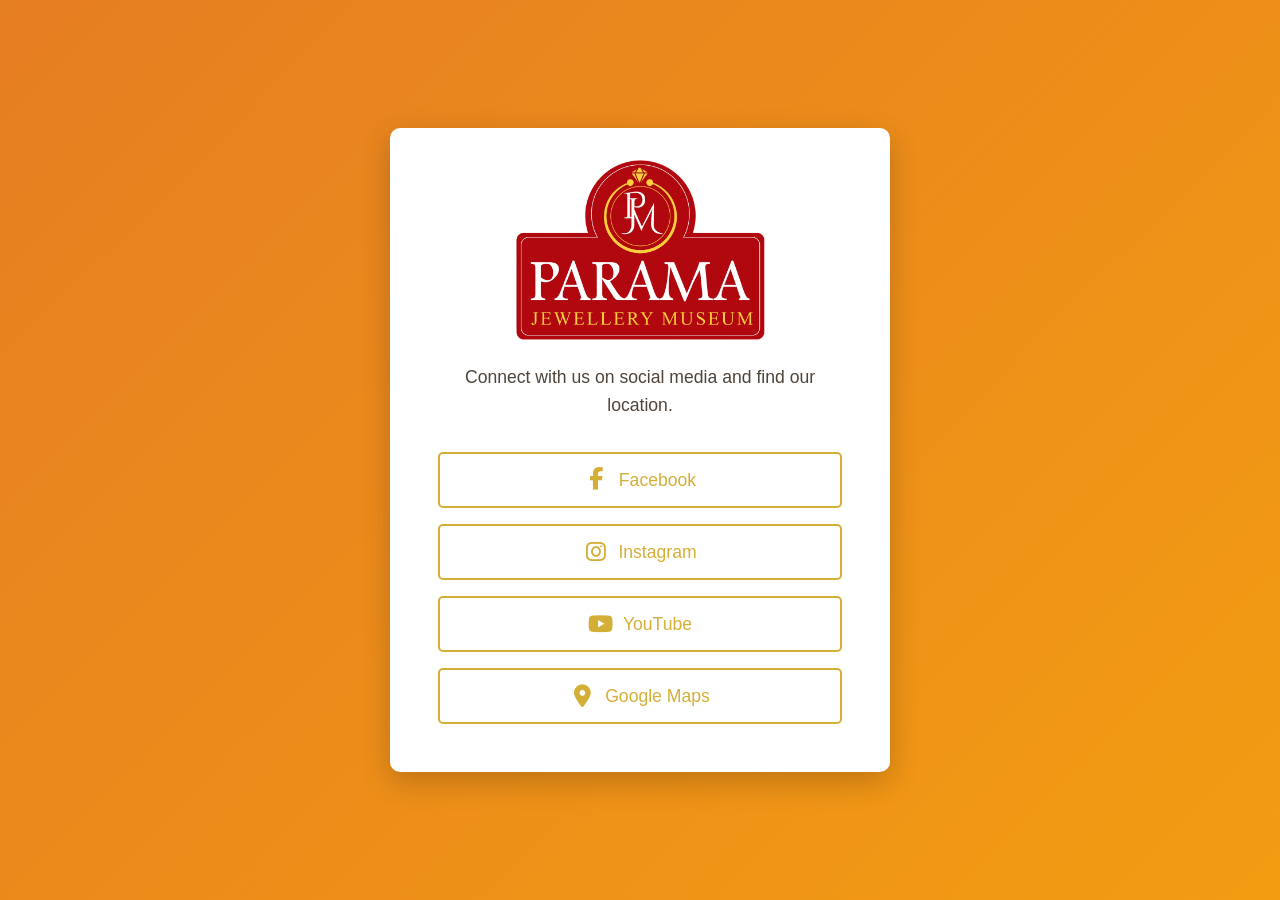
==== index.html @ f4e9ed60 "Add files via upload" ====
<!DOCTYPE html>
<html lang="en">
<head>
    <meta charset="UTF-8">
    <meta name="viewport" content="width=device-width, initial-scale=1.0">
    <title>Parama Jewellery Museum</title>
    <link rel="stylesheet" href="style.css">
    <!-- Font Awesome for icons -->
    <link rel="stylesheet" href="https://cdnjs.cloudflare.com/ajax/libs/font-awesome/6.5.1/css/all.min.css">
</head>
<body>
    <div class="container">
        <header>
            <img src="logo.png" alt="Parama Jewellery Museum Logo" class="logo">
            <p>Connect with us on social media and find our location.</p>
        </header>
        <main>
            <ul class="social-links">
                <li>
                    <a href="https://www.facebook.com/hallmarked.jewellery" target="_blank" rel="noopener noreferrer">
                        <i class="fab fa-facebook-f"></i> Facebook
                    </a>
                </li>
                <li>
                    <a href="https://www.instagram.com/parama_jewellery_museum" target="_blank" rel="noopener noreferrer">
                        <i class="fab fa-instagram"></i> Instagram
                    </a>
                </li>
                <li>
                    <a href="https://www.youtube.com/@paramajewellery" target="_blank" rel="noopener noreferrer">
                        <i class="fab fa-youtube"></i> YouTube
                    </a>
                </li>
                <li>
                    <a href="https://www.google.com/maps/place/PARAMA+JEWELLERY+MUSEUM/@22.7192958,88.485404,20z/data=!4m15!1m8!3m7!1s0x39f898a92a30d755:0xdd50e1d4ad058b0b!2sBhatrapally,+Kolkata,+West+Bengal!3b1!8m2!3d22.7183908!4d88.4730853!16s%2Fg%2F12hmtnyny!3m5!1s0x39f8a319c2b235bf:0xc3d63084fa564cc!8m2!3d22.7193075!4d88.4857306!16s%2Fg%2F11s34fxw5s?entry=ttu&g_ep=EgoyMDI1MDkxNy4wIKXMDSoASAFQAw%3D%3D" target="_blank" rel="noopener noreferrer">
                        <i class="fas fa-map-marker-alt"></i> Google Maps
                    </a>
                </li>
            </ul>
        </main>
    </div>
    <script src="script.js"></script>
</body>
</html>
---- style.css ----
/* Basic Reset */
* {
    margin: 0;
    padding: 0;
    box-sizing: border-box;
}

body {
    font-family: -apple-system, BlinkMacSystemFont, 'Segoe UI', Roboto, Helvetica, Arial, sans-serif;
    /* A more luxurious background */
    background: linear-gradient(135deg, #E67E22 0%, #F39C12 100%); /* Warm orange gradient */
    display: flex;
    justify-content: center;
    align-items: center;
    min-height: 100vh;
    line-height: 1.6;
    opacity: 0;
    transition: opacity 1s ease-in-out;
}

body.loaded {
    opacity: 1;
}

.container {
    background: #fff;
    padding: 2rem 3rem;
    border-radius: 10px;
    box-shadow: 0 10px 30px rgba(0, 0, 0, 0.2);
    text-align: center;
    max-width: 500px;
    width: 90%;
}

.logo {
    max-width: 250px; /* Adjust size as needed */
    height: auto;
    margin-bottom: 1rem;
}

header p {
    margin-bottom: 2rem;
    color: #4E443A; /* Dark, warm color for readability on orange */
    font-size: 1.1rem;
    font-weight: 500;
}

.social-links {
    list-style: none;
    padding: 0;
}

.social-links li {
    margin-bottom: 1rem;
}

.social-links a {
    display: flex;
    align-items: center;
    justify-content: center;
    padding: 0.75rem 1rem;
    text-decoration: none;
    color: #d4af37; /* Gold color for text and icon */
    background-color: transparent;
    border: 2px solid #d4af37; /* Gold border */
    border-radius: 5px;
    transition: all 0.3s ease;
    font-size: 1.1rem;
    font-weight: 500;
}

.social-links a i {
    margin-right: 10px;
    font-size: 1.4rem;
    width: 25px; /* To align text */
    text-align: center;
}

/* On hover, fill with brand color */
.social-links a:hover {
    color: #fff;
    transform: translateY(-2px);
}

.social-links li:nth-child(1) a:hover {
    background-color: #3b5998; /* Facebook */
    border-color: #3b5998;
}
.social-links li:nth-child(2) a:hover {
    background: linear-gradient(45deg, #f09433 0%,#e6683c 25%,#dc2743 50%,#cc2366 75%,#bc1888 100%); /* Instagram */
    border-color: #bc1888; /* Use a color from the gradient for the border */
}
.social-links li:nth-child(3) a:hover {
    background-color: #c4302b; /* YouTube */
    border-color: #c4302b;
}
.social-links li:nth-child(4) a:hover {
    background-color: #4285F4; /* Google */
    border-color: #4285F4;
}
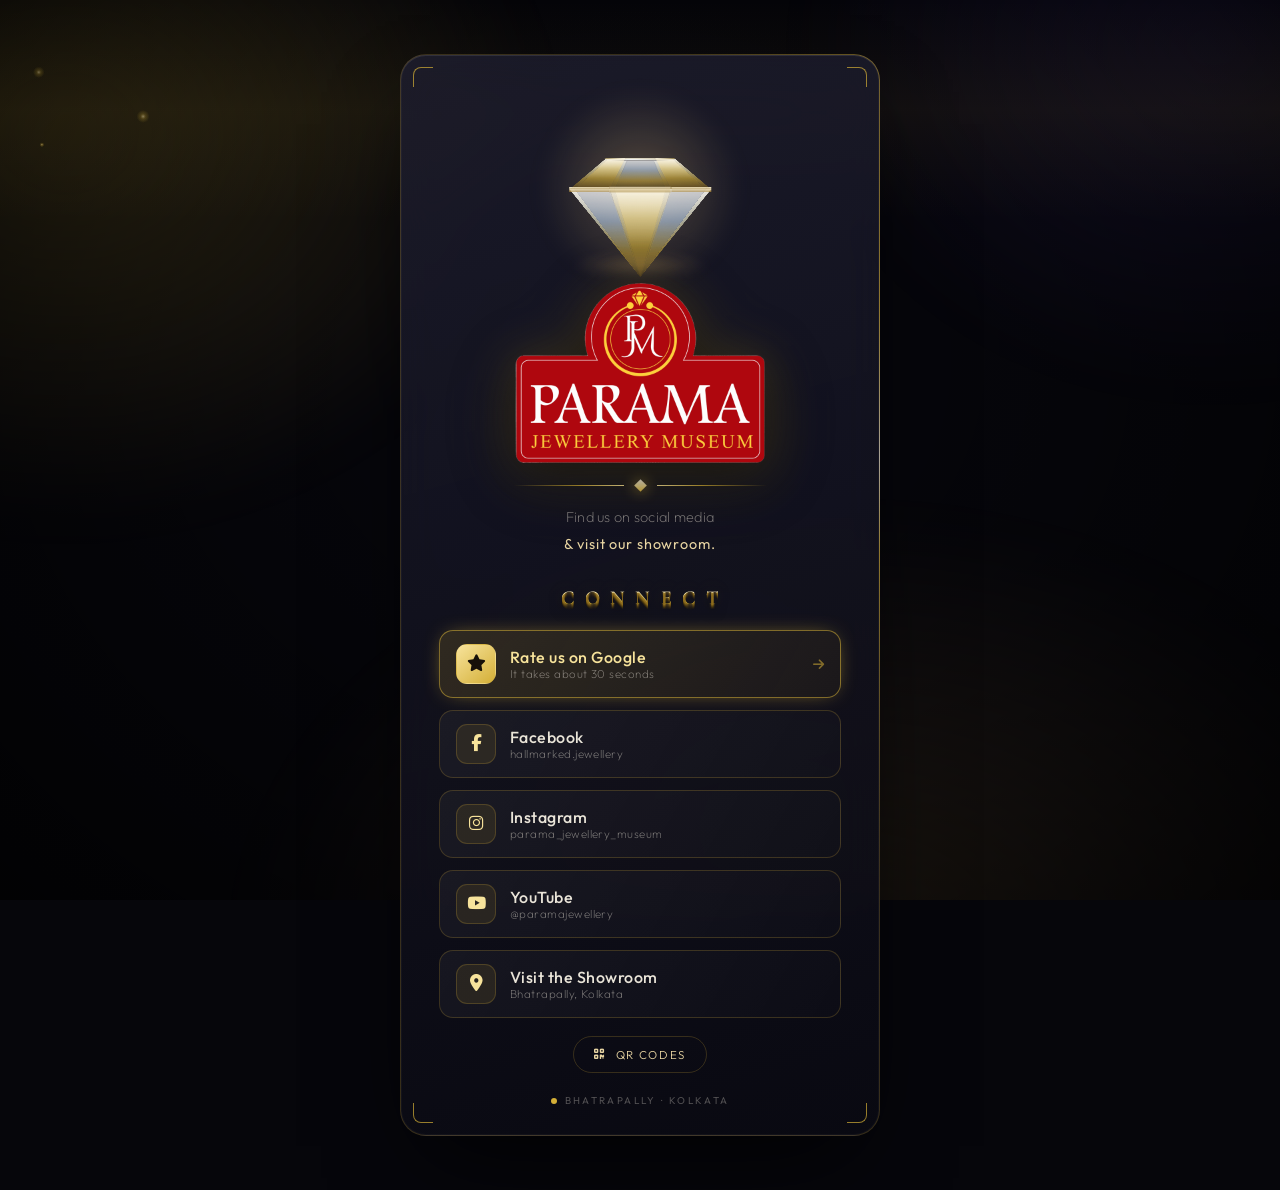
==== commit dc54eabf: "Redesign links page, add Google review QR, compress logo - Rebuild the page: 3D brilliant-cut gem, e" ====
--- a/index.html
+++ b/index.html
@@ -1,44 +1,133 @@
 <!DOCTYPE html>
 <html lang="en">
 <head>
-    <meta charset="UTF-8">
-    <meta name="viewport" content="width=device-width, initial-scale=1.0">
-    <title>Parama Jewellery Museum</title>
-    <link rel="stylesheet" href="style.css">
-    <!-- Font Awesome for icons -->
-    <link rel="stylesheet" href="https://cdnjs.cloudflare.com/ajax/libs/font-awesome/6.5.1/css/all.min.css">
+<meta charset="UTF-8">
+<meta name="viewport" content="width=device-width, initial-scale=1.0">
+<meta name="theme-color" content="#07070c">
+<meta name="description" content="Parama Jewellery Museum — hallmarked jewellery. Connect with us on social media and find our showroom.">
+<title>Parama Jewellery Museum</title>
+
+<link rel="preconnect" href="https://fonts.googleapis.com">
+<link rel="preconnect" href="https://fonts.gstatic.com" crossorigin>
+<link href="https://fonts.googleapis.com/css2?family=Cormorant+Garamond:wght@300;400;600&family=Outfit:wght@200;300;400;500;600&display=swap" rel="stylesheet">
+<link rel="stylesheet" href="https://cdnjs.cloudflare.com/ajax/libs/font-awesome/6.5.1/css/all.min.css">
+<link rel="stylesheet" href="style.css">
 </head>
 <body>
-    <div class="container">
-        <header>
-            <img src="logo.png" alt="Parama Jewellery Museum Logo" class="logo">
-            <p>Connect with us on social media and find our location.</p>
-        </header>
-        <main>
-            <ul class="social-links">
-                <li>
-                    <a href="https://www.facebook.com/hallmarked.jewellery" target="_blank" rel="noopener noreferrer">
-                        <i class="fab fa-facebook-f"></i> Facebook
-                    </a>
-                </li>
-                <li>
-                    <a href="https://www.instagram.com/parama_jewellery_museum" target="_blank" rel="noopener noreferrer">
-                        <i class="fab fa-instagram"></i> Instagram
-                    </a>
-                </li>
-                <li>
-                    <a href="https://www.youtube.com/@paramajewellery" target="_blank" rel="noopener noreferrer">
-                        <i class="fab fa-youtube"></i> YouTube
-                    </a>
-                </li>
-                <li>
-                    <a href="https://www.google.com/maps/place/PARAMA+JEWELLERY+MUSEUM/@22.7192958,88.485404,20z/data=!4m15!1m8!3m7!1s0x39f898a92a30d755:0xdd50e1d4ad058b0b!2sBhatrapally,+Kolkata,+West+Bengal!3b1!8m2!3d22.7183908!4d88.4730853!16s%2Fg%2F12hmtnyny!3m5!1s0x39f8a319c2b235bf:0xc3d63084fa564cc!8m2!3d22.7193075!4d88.4857306!16s%2Fg%2F11s34fxw5s?entry=ttu&g_ep=EgoyMDI1MDkxNy4wIKXMDSoASAFQAw%3D%3D" target="_blank" rel="noopener noreferrer">
-                        <i class="fas fa-map-marker-alt"></i> Google Maps
-                    </a>
-                </li>
-            </ul>
-        </main>
+
+<!-- ░░ Loader ░░ -->
+<div class="loader" id="loader">
+  <div class="loader-gem"><span></span><span></span><span></span></div>
+  <div class="loader-text">P A R A M A</div>
+</div>
+
+<!-- ░░ Ambient background layers ░░ -->
+<div class="bg">
+  <div class="bg-aurora"></div>
+  <div class="bg-vignette"></div>
+  <div class="bg-grid"></div>
+  <div class="bg-scan"></div>
+</div>
+<canvas id="dust" aria-hidden="true"></canvas>
+
+<!-- ░░ Stage ░░ -->
+<main class="stage">
+  <section class="card" id="card">
+    <div class="card-sheen"></div>
+    <div class="card-corner tl"></div>
+    <div class="card-corner tr"></div>
+    <div class="card-corner bl"></div>
+    <div class="card-corner br"></div>
+
+    <!-- 3D gem -->
+    <div class="gem-stage reveal" data-depth="70">
+      <div class="gem-halo"></div>
+      <div class="gem" id="gem" aria-hidden="true"></div>
+      <div class="gem-floor"></div>
     </div>
-    <script src="script.js"></script>
+
+    <header class="head">
+      <h1 class="logo-wrap reveal" data-depth="50">
+        <img src="logo.png" alt="Parama Jewellery Museum" class="logo">
+      </h1>
+      <div class="rule reveal" data-depth="30">
+        <i></i><span class="rule-gem"></span><i></i>
+      </div>
+
+      <p class="tagline reveal" data-depth="25">
+        Find us on social media<br>
+        <b>&amp; visit our showroom.</b>
+      </p>
+    </header>
+
+    <h2 class="wordmark reveal" data-depth="40" aria-label="Connect">
+      <span>C</span><span>O</span><span>N</span><span>N</span><span>E</span><span>C</span><span>T</span>
+    </h2>
+
+    <nav class="links" aria-label="Social links">
+      <a class="link link-primary reveal" data-depth="34" style="--i:1" href="https://search.google.com/local/writereview?placeid=ChIJvzWywhmj-DkRzGSlTwhjPQw" target="_blank" rel="noopener noreferrer">
+        <span class="link-fill"></span>
+        <span class="link-ico"><i class="fas fa-star"></i></span>
+        <span class="link-txt"><b>Rate us on Google</b><small>It takes about 30 seconds</small></span>
+        <span class="link-go"><i class="fas fa-arrow-right"></i></span>
+      </a>
+
+      <a class="link reveal" data-depth="34" style="--i:2" href="https://www.facebook.com/hallmarked.jewellery" target="_blank" rel="noopener noreferrer">
+        <span class="link-fill"></span>
+        <span class="link-ico"><i class="fab fa-facebook-f"></i></span>
+        <span class="link-txt"><b>Facebook</b><small>hallmarked.jewellery</small></span>
+        <span class="link-go"><i class="fas fa-arrow-right"></i></span>
+      </a>
+
+      <a class="link reveal" data-depth="34" style="--i:3" href="https://www.instagram.com/parama_jewellery_museum" target="_blank" rel="noopener noreferrer">
+        <span class="link-fill"></span>
+        <span class="link-ico"><i class="fab fa-instagram"></i></span>
+        <span class="link-txt"><b>Instagram</b><small>parama_jewellery_museum</small></span>
+        <span class="link-go"><i class="fas fa-arrow-right"></i></span>
+      </a>
+
+      <a class="link reveal" data-depth="34" style="--i:4" href="https://www.youtube.com/@paramajewellery" target="_blank" rel="noopener noreferrer">
+        <span class="link-fill"></span>
+        <span class="link-ico"><i class="fab fa-youtube"></i></span>
+        <span class="link-txt"><b>YouTube</b><small>@paramajewellery</small></span>
+        <span class="link-go"><i class="fas fa-arrow-right"></i></span>
+      </a>
+
+      <a class="link reveal" data-depth="34" style="--i:5" href="https://www.google.com/maps/place/PARAMA+JEWELLERY+MUSEUM/@22.7192958,88.485404,20z/data=!4m15!1m8!3m7!1s0x39f898a92a30d755:0xdd50e1d4ad058b0b!2sBhatrapally,+Kolkata,+West+Bengal!3b1!8m2!3d22.7183908!4d88.4730853!16s%2Fg%2F12hmtnyny!3m5!1s0x39f8a319c2b235bf:0xc3d63084fa564cc!8m2!3d22.7193075!4d88.4857306!16s%2Fg%2F11s34fxw5s?entry=ttu&amp;g_ep=EgoyMDI1MDkxNy4wIKXMDSoASAFQAw%3D%3D" target="_blank" rel="noopener noreferrer">
+        <span class="link-fill"></span>
+        <span class="link-ico"><i class="fas fa-location-dot"></i></span>
+        <span class="link-txt"><b>Visit the Showroom</b><small>Bhatrapally, Kolkata</small></span>
+        <span class="link-go"><i class="fas fa-arrow-right"></i></span>
+      </a>
+    </nav>
+
+    <button class="qr-btn reveal" data-depth="20" id="qrBtn" type="button">
+      <i class="fas fa-qrcode"></i><span>QR codes</span>
+    </button>
+
+    <footer class="foot reveal" data-depth="14">
+      <span class="pulse"></span> Bhatrapally &middot; Kolkata
+    </footer>
+  </section>
+</main>
+
+<!-- ░░ QR overlay ░░ -->
+<div class="qr-modal" id="qrModal" role="dialog" aria-modal="true" aria-label="QR code">
+  <div class="qr-box">
+    <button class="qr-close" id="qrClose" type="button" aria-label="Close"><i class="fas fa-xmark"></i></button>
+    <div class="qr-grid">
+      <figure class="qr-item">
+        <div class="qr-frame"><img src="qr-review.png" alt="QR code that opens the Google review form for Parama Jewellery Museum"></div>
+        <figcaption><b>Rate us on Google</b><span>Print this for the counter</span></figcaption>
+      </figure>
+      <figure class="qr-item">
+        <div class="qr-frame"><img src="QRParam_qr.png" alt="QR code linking to this page"></div>
+        <figcaption><b>This page</b><span>All our links</span></figcaption>
+      </figure>
+    </div>
+  </div>
+</div>
+
+<script src="script.js"></script>
 </body>
-</html>+</html>
--- a/style.css
+++ b/style.css
@@ -1,100 +1,645 @@
-/* Basic Reset */
-* {
-    margin: 0;
-    padding: 0;
-    box-sizing: border-box;
-}
-
-body {
-    font-family: -apple-system, BlinkMacSystemFont, 'Segoe UI', Roboto, Helvetica, Arial, sans-serif;
-    /* A more luxurious background */
-    background: linear-gradient(135deg, #E67E22 0%, #F39C12 100%); /* Warm orange gradient */
-    display: flex;
-    justify-content: center;
-    align-items: center;
-    min-height: 100vh;
-    line-height: 1.6;
-    opacity: 0;
-    transition: opacity 1s ease-in-out;
-}
-
-body.loaded {
-    opacity: 1;
-}
-
-.container {
-    background: #fff;
-    padding: 2rem 3rem;
-    border-radius: 10px;
-    box-shadow: 0 10px 30px rgba(0, 0, 0, 0.2);
-    text-align: center;
-    max-width: 500px;
-    width: 90%;
-}
-
-.logo {
-    max-width: 250px; /* Adjust size as needed */
-    height: auto;
-    margin-bottom: 1rem;
-}
-
-header p {
-    margin-bottom: 2rem;
-    color: #4E443A; /* Dark, warm color for readability on orange */
-    font-size: 1.1rem;
-    font-weight: 500;
-}
-
-.social-links {
-    list-style: none;
-    padding: 0;
-}
-
-.social-links li {
-    margin-bottom: 1rem;
-}
-
-.social-links a {
-    display: flex;
-    align-items: center;
-    justify-content: center;
-    padding: 0.75rem 1rem;
-    text-decoration: none;
-    color: #d4af37; /* Gold color for text and icon */
-    background-color: transparent;
-    border: 2px solid #d4af37; /* Gold border */
-    border-radius: 5px;
-    transition: all 0.3s ease;
-    font-size: 1.1rem;
-    font-weight: 500;
-}
-
-.social-links a i {
-    margin-right: 10px;
-    font-size: 1.4rem;
-    width: 25px; /* To align text */
-    text-align: center;
-}
-
-/* On hover, fill with brand color */
-.social-links a:hover {
-    color: #fff;
-    transform: translateY(-2px);
-}
-
-.social-links li:nth-child(1) a:hover {
-    background-color: #3b5998; /* Facebook */
-    border-color: #3b5998;
-}
-.social-links li:nth-child(2) a:hover {
-    background: linear-gradient(45deg, #f09433 0%,#e6683c 25%,#dc2743 50%,#cc2366 75%,#bc1888 100%); /* Instagram */
-    border-color: #bc1888; /* Use a color from the gradient for the border */
-}
-.social-links li:nth-child(3) a:hover {
-    background-color: #c4302b; /* YouTube */
-    border-color: #c4302b;
-}
-.social-links li:nth-child(4) a:hover {
-    background-color: #4285F4; /* Google */
-    border-color: #4285F4;
-}+/* ============================================================
+   PARAMA JEWELLERY MUSEUM — futuristic link stage
+   ============================================================ */
+
+:root{
+  --ink:        #06060b;
+  --ink-2:      #0d0d18;
+  --gold:       #d4af37;
+  --gold-lt:    #f7e39b;
+  --gold-hi:    #fffaf0;
+  --gold-dk:    #8a6a1c;
+  --champagne:  #e8d5a3;
+  --line:       rgba(212,175,55,.22);
+  --text:       #e9e4d8;
+  --muted:      rgba(233,228,216,.52);
+  --ease:       cubic-bezier(.16,1,.3,1);
+  --card-w:     min(100%, 480px);
+}
+
+*{margin:0;padding:0;box-sizing:border-box}
+
+html{scroll-behavior:smooth}
+
+body{
+  font-family:'Outfit',-apple-system,BlinkMacSystemFont,'Segoe UI',Roboto,sans-serif;
+  background:var(--ink);
+  color:var(--text);
+  min-height:100vh;
+  line-height:1.6;
+  overflow-x:hidden;
+  -webkit-font-smoothing:antialiased;
+}
+
+::selection{background:var(--gold);color:#0a0a10}
+
+/* ── Custom scrollbar ─────────────────────────────────────── */
+::-webkit-scrollbar{width:9px}
+::-webkit-scrollbar-track{background:#08080e}
+::-webkit-scrollbar-thumb{
+  background:linear-gradient(180deg,var(--gold-dk),var(--gold));
+  border-radius:9px;
+}
+
+/* ════════════════════════════════════════════════════════════
+   LOADER
+   ════════════════════════════════════════════════════════════ */
+.loader{
+  position:fixed;inset:0;z-index:999;
+  display:grid;place-content:center;justify-items:center;gap:28px;
+  background:radial-gradient(circle at 50% 45%,#12121f 0%,#06060b 70%);
+  transition:opacity .8s var(--ease),visibility .8s;
+}
+body.ready .loader{opacity:0;visibility:hidden}
+
+.loader-gem{
+  width:64px;height:64px;position:relative;
+  transform-style:preserve-3d;
+  animation:loaderSpin 2.4s linear infinite;
+}
+.loader-gem span{
+  position:absolute;inset:0;
+  border:1px solid var(--gold);
+  border-radius:4px;
+  opacity:.75;
+}
+.loader-gem span:nth-child(1){transform:rotateY(0deg)   translateZ(24px)}
+.loader-gem span:nth-child(2){transform:rotateY(60deg)  translateZ(24px)}
+.loader-gem span:nth-child(3){transform:rotateY(120deg) translateZ(24px)}
+@keyframes loaderSpin{to{transform:rotateX(-18deg) rotateY(360deg)}}
+
+.loader-text{
+  font-size:.72rem;letter-spacing:.6em;text-indent:.6em;
+  color:var(--gold-lt);
+  animation:breathe 2s ease-in-out infinite;
+}
+@keyframes breathe{50%{opacity:.35}}
+
+/* ════════════════════════════════════════════════════════════
+   BACKGROUND
+   ════════════════════════════════════════════════════════════ */
+.bg{position:fixed;inset:0;z-index:-2;overflow:hidden;background:var(--ink)}
+
+/* slow drifting gold aurora */
+.bg-aurora{
+  position:absolute;inset:-30%;
+  background:
+    radial-gradient(38% 44% at 22% 28%, rgba(212,175,55,.20), transparent 62%),
+    radial-gradient(34% 40% at 78% 22%, rgba(120,90,255,.13), transparent 60%),
+    radial-gradient(46% 46% at 60% 84%, rgba(255,196,110,.14), transparent 65%);
+  filter:blur(28px);
+  animation:aurora 26s ease-in-out infinite alternate;
+}
+@keyframes aurora{
+  0%  {transform:translate3d(-3%,-2%,0) scale(1)    rotate(0deg)}
+  50% {transform:translate3d(4%,3%,0)   scale(1.14) rotate(6deg)}
+  100%{transform:translate3d(-2%,4%,0)  scale(1.05) rotate(-5deg)}
+}
+
+/* futuristic horizon grid */
+.bg-grid{
+  position:absolute;left:-50%;right:-50%;bottom:-14vh;height:78vh;
+  background-image:
+    linear-gradient(rgba(212,175,55,.30) 1px, transparent 1px),
+    linear-gradient(90deg, rgba(212,175,55,.20) 1px, transparent 1px);
+  background-size:64px 64px;
+  transform:perspective(340px) rotateX(66deg);
+  transform-origin:bottom center;
+  mask-image:linear-gradient(to top,#000 6%,transparent 78%);
+  -webkit-mask-image:linear-gradient(to top,#000 6%,transparent 78%);
+  opacity:.5;
+  animation:gridRun 7s linear infinite;
+}
+@keyframes gridRun{to{background-position:0 64px, 0 0}}
+
+/* faint travelling scanline */
+.bg-scan{
+  position:absolute;left:0;right:0;height:220px;
+  background:linear-gradient(to bottom,transparent,rgba(212,175,55,.055),transparent);
+  animation:scan 9s linear infinite;
+}
+@keyframes scan{0%{top:-25%}100%{top:115%}}
+
+.bg-vignette{
+  position:absolute;inset:0;
+  background:radial-gradient(ellipse at 50% 40%,transparent 30%,rgba(0,0,0,.72) 100%);
+}
+
+#dust{position:fixed;inset:0;z-index:-1;pointer-events:none}
+
+/* ════════════════════════════════════════════════════════════
+   STAGE + CARD (3D)
+   ════════════════════════════════════════════════════════════ */
+.stage{
+  min-height:100vh;
+  min-height:100dvh;
+  display:grid;place-items:center;
+  padding:clamp(20px,6vh,72px) clamp(12px,4vw,16px);
+  perspective:1400px;
+}
+
+.card{
+  position:relative;
+  width:var(--card-w);
+  padding:clamp(30px,5vw,44px) clamp(22px,5vw,38px) 26px;
+  border-radius:26px;
+  background:linear-gradient(165deg, rgba(30,30,48,.80), rgba(10,10,18,.90));
+  border:1px solid var(--line);
+  box-shadow:
+    0 40px 90px -30px rgba(0,0,0,.9),
+    0 0 0 1px rgba(255,255,255,.03) inset,
+    0 1px 0 rgba(255,255,255,.07) inset;
+  backdrop-filter:blur(18px) saturate(140%);
+  -webkit-backdrop-filter:blur(18px) saturate(140%);
+  transform-style:preserve-3d;
+  transition:transform .45s var(--ease), box-shadow .5s var(--ease);
+  will-change:transform;
+}
+
+/* animated gold border light */
+@property --a{syntax:"<angle>";initial-value:0deg;inherits:false}
+.card::after{
+  content:"";position:absolute;inset:-1px;border-radius:inherit;padding:1px;
+  background:conic-gradient(from var(--a,0deg),
+    transparent 0deg, var(--gold) 40deg, var(--gold-hi) 60deg,
+    var(--gold) 80deg, transparent 140deg, transparent 360deg);
+  -webkit-mask:linear-gradient(#000 0 0) content-box,linear-gradient(#000 0 0);
+  mask:linear-gradient(#000 0 0) content-box,linear-gradient(#000 0 0);
+  -webkit-mask-composite:xor;mask-composite:exclude;
+  opacity:.55;pointer-events:none;
+  animation:borderRun 8s linear infinite;
+}
+@keyframes borderRun{to{--a:360deg}}
+
+/* pointer-following sheen */
+.card-sheen{
+  position:absolute;inset:0;border-radius:inherit;pointer-events:none;
+  background:radial-gradient(300px circle at var(--mx,50%) var(--my,0%),
+             rgba(255,240,200,.10), transparent 62%);
+  opacity:0;transition:opacity .4s ease;
+}
+.card:hover .card-sheen{opacity:1}
+
+/* bracket corners */
+.card-corner{position:absolute;width:20px;height:20px;pointer-events:none;opacity:.7}
+.card-corner.tl{top:12px;left:12px;border-top:1px solid var(--gold);border-left:1px solid var(--gold);border-top-left-radius:8px}
+.card-corner.tr{top:12px;right:12px;border-top:1px solid var(--gold);border-right:1px solid var(--gold);border-top-right-radius:8px}
+.card-corner.bl{bottom:12px;left:12px;border-bottom:1px solid var(--gold);border-left:1px solid var(--gold);border-bottom-left-radius:8px}
+.card-corner.br{bottom:12px;right:12px;border-bottom:1px solid var(--gold);border-right:1px solid var(--gold);border-bottom-right-radius:8px}
+
+/* ════════════════════════════════════════════════════════════
+   THE 3D GEM
+   ════════════════════════════════════════════════════════════ */
+.gem-stage{
+  --gem-scale:1;
+  position:relative;
+  height:calc(180px * var(--gem-scale));
+  display:grid;place-items:center;
+  margin-bottom:4px;
+  perspective:760px;
+}
+.gem{
+  position:relative;width:0;height:0;
+  transform-style:preserve-3d;
+  scale:var(--gem-scale);          /* composes with the spin transform */
+  animation:gemSpin 16s linear infinite;
+}
+@keyframes gemSpin{
+  from{transform:rotateX(-14deg) rotateY(0deg)}
+  to  {transform:rotateX(-14deg) rotateY(360deg)}
+}
+.gem > *{position:absolute;left:0;top:0}
+.gem .facet{
+  background:linear-gradient(180deg,
+    rgba(255,250,235,.80), rgba(247,227,155,.55) 32%,
+    rgba(212,175,55,.38) 64%, rgba(120,88,20,.30));
+}
+.gem .facet.alt{
+  background:linear-gradient(180deg,
+    rgba(255,255,255,.52), rgba(198,224,255,.34) 36%,
+    rgba(212,175,55,.30) 72%, rgba(80,60,10,.26));
+}
+.gem .girdle{
+  background:linear-gradient(180deg,rgba(255,245,215,.75),rgba(150,112,30,.55));
+}
+.gem .table{
+  background:radial-gradient(circle at 38% 28%,
+    rgba(255,255,255,.92), rgba(247,227,155,.62) 45%, rgba(212,175,55,.42));
+  box-shadow:0 0 30px rgba(255,224,150,.45);
+}
+
+.gem-halo{
+  position:absolute;
+  width:calc(230px * var(--gem-scale));
+  height:calc(230px * var(--gem-scale));
+  border-radius:50%;
+  background:radial-gradient(circle,rgba(255,214,130,.28),transparent 62%);
+  filter:blur(10px);
+  animation:halo 4.5s ease-in-out infinite;
+}
+@keyframes halo{50%{transform:scale(1.16);opacity:.6}}
+
+.gem-floor{
+  position:absolute;bottom:6px;
+  width:calc(140px * var(--gem-scale));height:16px;border-radius:50%;
+  background:radial-gradient(ellipse,rgba(255,205,120,.32),transparent 70%);
+  filter:blur(6px);
+  animation:floorPulse 4.5s ease-in-out infinite;
+}
+@keyframes floorPulse{50%{transform:scaleX(.82);opacity:.55}}
+
+/* ════════════════════════════════════════════════════════════
+   HEADER + 3D TYPE
+   ════════════════════════════════════════════════════════════ */
+.head{text-align:center;transform-style:preserve-3d}
+
+.logo-wrap{display:block}
+.logo{
+  width:min(74%,250px);height:auto;display:block;margin:0 auto 18px;
+  filter:drop-shadow(0 12px 26px rgba(0,0,0,.65)) drop-shadow(0 0 20px rgba(212,175,55,.28));
+  animation:levitate 6s ease-in-out infinite;
+}
+@keyframes levitate{50%{transform:translateY(-7px)}}
+
+/* extruded 3D wordmark */
+.wordmark{
+  font-family:'Cormorant Garamond',Georgia,serif;
+  font-weight:600;
+  font-size:clamp(1rem,3.6vw,1.24rem);
+  letter-spacing:.52em;
+  line-height:1.5;
+  margin:6px 0 16px;
+  text-transform:uppercase;
+  display:flex;flex-wrap:wrap;justify-content:center;
+  padding-left:.52em;
+  perspective:520px;
+}
+.wordmark em{display:inline-block;width:.7em}
+.wordmark span{
+  display:inline-block;
+  background:linear-gradient(180deg,var(--gold-hi) 8%,var(--gold-lt) 38%,var(--gold) 62%,var(--gold-dk) 100%);
+  -webkit-background-clip:text;background-clip:text;
+  color:transparent;
+  text-shadow:
+     0 1px 0 rgba(146,112,30,.85),
+     0 2px 0 rgba(126,96,24,.72),
+     0 3px 0 rgba(104,78,18,.62),
+     0 4px 0 rgba(82,61,14,.5),
+     0 5px 0 rgba(60,45,10,.38),
+     0 7px 12px rgba(0,0,0,.7),
+     0 0 18px rgba(212,175,55,.28);
+  transform-origin:50% 100%;
+  animation:letterLift 6s var(--ease) infinite;
+  animation-delay:calc(var(--d,0) * 70ms);
+}
+@keyframes letterLift{
+  0%,76%,100%{transform:translateZ(0) rotateX(0deg)}
+  84%        {transform:translateZ(24px) rotateX(-18deg)}
+}
+
+.rule{display:flex;align-items:center;justify-content:center;gap:12px;margin-bottom:16px}
+.rule i{
+  flex:1;max-width:110px;height:1px;
+  background:linear-gradient(90deg,transparent,rgba(212,175,55,.9) 60%,var(--gold-lt));
+}
+.rule i:last-of-type{transform:scaleX(-1)}
+.rule-gem{
+  width:9px;height:9px;
+  background:linear-gradient(135deg,var(--gold-hi),var(--gold));
+  transform:rotate(45deg);
+  box-shadow:0 0 14px rgba(212,175,55,.85);
+  animation:spark 2.6s ease-in-out infinite;
+}
+@keyframes spark{50%{transform:rotate(225deg) scale(1.25);box-shadow:0 0 22px rgba(255,225,150,.95)}}
+
+.tagline{
+  font-size:.9rem;font-weight:200;color:var(--muted);
+  margin-bottom:28px;letter-spacing:.02em;
+}
+.tagline b{
+  display:inline-block;margin-top:4px;
+  font-weight:400;color:var(--champagne);letter-spacing:.06em;
+}
+
+/* ════════════════════════════════════════════════════════════
+   LINKS
+   ════════════════════════════════════════════════════════════ */
+.links{display:flex;flex-direction:column;gap:12px;transform-style:preserve-3d}
+
+.link{
+  --brand:var(--gold);
+  --hz:0px;   /* hover lift on Z */
+  --hy:0px;   /* hover lift on Y */
+  position:relative;
+  display:flex;align-items:center;gap:14px;
+  padding:13px 16px;
+  border-radius:14px;
+  border:1px solid var(--line);
+  background:linear-gradient(120deg,rgba(255,255,255,.045),rgba(255,255,255,.012));
+  text-decoration:none;color:var(--text);
+  overflow:hidden;isolation:isolate;
+  perspective:620px;
+  transform:translateY(calc(var(--ry,26px) + var(--hy)))
+            translateZ(calc(var(--z,0px) + var(--hz)))
+            scale(var(--hs,1));
+  transition:transform .38s var(--ease),border-color .38s ease,box-shadow .38s ease,opacity .9s var(--ease);
+}
+.link-fill{
+  position:absolute;top:0;bottom:0;left:-16%;right:-16%;z-index:-1;
+  background:var(--brand);
+  transform:translateX(-118%) skewX(-12deg);
+  transition:transform .55s var(--ease);
+}
+.link:hover,.link:focus-visible{
+  --hz:30px;--hy:-2px;
+  border-color:transparent;
+  box-shadow:0 18px 34px -14px rgba(0,0,0,.85), 0 0 26px -6px var(--brand);
+  outline:none;
+}
+.link:hover .link-fill,.link:focus-visible .link-fill{transform:translateX(0) skewX(-12deg)}
+.link:active{--hz:12px;--hs:.985}
+
+.link-ico{
+  flex:none;width:40px;height:40px;border-radius:11px;
+  display:grid;place-items:center;
+  font-size:1.05rem;color:var(--gold-lt);
+  background:rgba(212,175,55,.10);
+  border:1px solid var(--line);
+  transition:transform .55s var(--ease),color .3s ease,background .3s ease,border-color .3s ease;
+}
+.link:hover .link-ico,.link:focus-visible .link-ico{
+  transform:rotateY(360deg) scale(1.06);
+  color:#fff;background:rgba(255,255,255,.18);border-color:rgba(255,255,255,.35);
+}
+
+.link-txt{display:flex;flex-direction:column;line-height:1.25;min-width:0}
+.link-txt b{font-weight:500;font-size:1rem;letter-spacing:.03em;transition:color .3s ease}
+.link-txt small{
+  font-size:.72rem;color:var(--muted);font-weight:200;letter-spacing:.04em;
+  white-space:nowrap;overflow:hidden;text-overflow:ellipsis;
+  transition:color .3s ease;
+}
+.link:hover .link-txt small,.link:focus-visible .link-txt small{color:rgba(255,255,255,.8)}
+.link:hover .link-txt b,.link:focus-visible .link-txt b{color:#fff}
+
+.link-go{
+  margin-left:auto;flex:none;
+  font-size:.8rem;color:var(--gold);
+  opacity:0;transform:translateX(-8px);
+  transition:opacity .35s ease,transform .35s var(--ease),color .3s ease;
+}
+.link:hover .link-go,.link:focus-visible .link-go{opacity:1;transform:translateX(0);color:#fff}
+
+/* brand accents */
+.link:nth-child(1){--brand:var(--gold)}
+.link:nth-child(1) .link-fill{background:linear-gradient(90deg,var(--gold-lt),var(--gold))}
+.link:nth-child(2){--brand:#1877f2}
+.link:nth-child(3){--brand:#dc2743}
+.link:nth-child(3) .link-fill{
+  background:linear-gradient(45deg,#f09433,#e6683c 25%,#dc2743 50%,#cc2366 75%,#bc1888);
+}
+.link:nth-child(4){--brand:#ff0033}
+.link:nth-child(5){--brand:#34a853}
+.link:nth-child(5) .link-fill{background:linear-gradient(90deg,#4285f4,#34a853)}
+
+/* the review CTA reads as primary even before hover */
+.link-primary{
+  border-color:rgba(212,175,55,.55);
+  background:linear-gradient(120deg,rgba(212,175,55,.16),rgba(212,175,55,.05));
+  box-shadow:0 0 22px -10px var(--gold);
+}
+.link-primary .link-ico{
+  background:linear-gradient(140deg,var(--gold-lt),var(--gold));
+  border-color:transparent;color:#161009;
+}
+.link-primary .link-txt b{color:var(--gold-lt)}
+.link-primary .link-go{opacity:.55;transform:none;color:var(--gold)}
+.link-primary:hover .link-txt b,
+.link-primary:focus-visible .link-txt b{color:#161009}
+.link-primary:hover .link-txt small,
+.link-primary:focus-visible .link-txt small{color:rgba(22,16,9,.75)}
+.link-primary:hover .link-go,
+.link-primary:focus-visible .link-go{color:#161009;opacity:1}
+.link-primary:hover .link-ico,
+.link-primary:focus-visible .link-ico{background:rgba(0,0,0,.18);color:#161009;border-color:rgba(0,0,0,.25)}
+
+/* ════════════════════════════════════════════════════════════
+   QR BUTTON + MODAL
+   ════════════════════════════════════════════════════════════ */
+.qr-btn{
+  margin:18px auto 0;
+  display:flex;align-items:center;gap:10px;
+  padding:10px 20px;border-radius:999px;
+  font-family:inherit;font-size:.72rem;font-weight:300;letter-spacing:.14em;text-transform:uppercase;
+  color:var(--champagne);
+  background:transparent;border:1px solid var(--line);
+  cursor:pointer;
+  transition:color .35s ease,background .35s ease,border-color .35s ease,box-shadow .35s ease,transform .35s var(--ease);
+}
+.qr-btn:hover,.qr-btn:focus-visible{
+  color:#0a0a10;
+  background:linear-gradient(90deg,var(--gold-lt),var(--gold));
+  border-color:transparent;
+  box-shadow:0 0 28px -6px var(--gold);
+  transform:translateY(-2px);
+  outline:none;
+}
+
+.qr-modal{
+  position:fixed;inset:0;z-index:200;
+  display:grid;place-items:center;padding:24px;
+  perspective:900px;
+  background:rgba(4,4,8,.86);
+  backdrop-filter:blur(10px);-webkit-backdrop-filter:blur(10px);
+  opacity:0;visibility:hidden;
+  transition:opacity .4s ease,visibility .4s;
+}
+.qr-modal.open{opacity:1;visibility:visible}
+.qr-box{
+  position:relative;text-align:center;
+  padding:26px;border-radius:22px;
+  background:linear-gradient(165deg,rgba(30,30,48,.95),rgba(10,10,18,.98));
+  border:1px solid var(--line);
+  box-shadow:0 30px 70px -20px #000;
+  transform:scale(.86) rotateX(14deg);
+  transition:transform .5s var(--ease);
+  max-height:calc(100dvh - 40px);
+  overflow:auto;
+}
+.qr-modal.open .qr-box{transform:scale(1) rotateX(0)}
+.qr-grid{display:flex;gap:22px;justify-content:center;align-items:flex-start}
+.qr-item{margin:0;display:flex;flex-direction:column;align-items:center;gap:10px}
+.qr-frame{
+  padding:12px;border-radius:14px;background:#fff;
+  box-shadow:0 0 40px -6px rgba(212,175,55,.6);
+}
+.qr-frame img{display:block;width:min(46vw,190px);height:auto;image-rendering:pixelated}
+.qr-item figcaption{display:flex;flex-direction:column;gap:2px;line-height:1.3}
+.qr-item figcaption b{font-weight:500;font-size:.85rem;color:var(--champagne);letter-spacing:.04em}
+.qr-item figcaption span{font-size:.68rem;color:var(--muted);letter-spacing:.05em}
+.qr-item:first-child .qr-frame{box-shadow:0 0 46px -4px rgba(212,175,55,.85)}
+
+@media (max-width:520px){
+  .qr-grid{gap:12px}
+  .qr-frame{padding:8px;border-radius:10px}
+  .qr-frame img{width:min(32vw,140px)}
+  .qr-box{padding:18px 14px}
+  .qr-item figcaption b{font-size:.76rem}
+  .qr-item figcaption span{font-size:.62rem}
+}
+.qr-close{
+  position:absolute;top:-14px;right:-14px;
+  width:34px;height:34px;border-radius:50%;
+  display:grid;place-items:center;cursor:pointer;
+  color:var(--gold-lt);background:#12121e;border:1px solid var(--line);
+  transition:color .3s ease,background .3s ease,transform .3s ease;
+}
+.qr-close:hover{color:#0a0a10;background:var(--gold);transform:rotate(90deg)}
+
+/* ════════════════════════════════════════════════════════════
+   FOOTER
+   ════════════════════════════════════════════════════════════ */
+.foot{
+  margin-top:20px;text-align:center;
+  font-size:.62rem;letter-spacing:.24em;text-transform:uppercase;
+  color:rgba(233,228,216,.32);
+  display:flex;align-items:center;justify-content:center;gap:8px;
+}
+.pulse{
+  width:6px;height:6px;border-radius:50%;background:var(--gold);
+  box-shadow:0 0 0 0 rgba(212,175,55,.7);
+  animation:pulse 2.2s infinite;
+}
+@keyframes pulse{
+  70%{box-shadow:0 0 0 10px rgba(212,175,55,0)}
+  100%{box-shadow:0 0 0 0 rgba(212,175,55,0)}
+}
+
+/* ════════════════════════════════════════════════════════════
+   REVEAL CHOREOGRAPHY
+   ════════════════════════════════════════════════════════════ */
+/* --ry = reveal offset, --z = parallax depth set by JS from data-depth */
+.reveal{
+  opacity:0;
+  transform:translateY(var(--ry,26px)) translateZ(var(--z,0px));
+  transition:opacity .9s var(--ease),transform .9s var(--ease);
+}
+body.ready .reveal{opacity:1;--ry:0px}
+body.ready .link{transition-delay:calc(var(--i) * .09s + .2s)}
+body.ready .link:hover,body.ready .link:focus-visible,body.ready .link:active{transition-delay:0s}
+
+/* ════════════════════════════════════════════════════════════
+   RESPONSIVE
+   ════════════════════════════════════════════════════════════ */
+/* ── Small phones ─────────────────────────────────────────── */
+@media (max-width:420px){
+  .gem-stage{--gem-scale:.84}
+  .card{border-radius:20px;padding-left:20px;padding-right:20px}
+  .link{gap:12px;padding:12px 13px}
+  .link-ico{width:36px;height:36px;border-radius:10px;font-size:.95rem}
+  .link-txt b{font-size:.94rem}
+  .link-txt small{font-size:.68rem}
+  .wordmark{letter-spacing:.4em;padding-left:.4em}
+  .tagline{font-size:.85rem;margin-bottom:22px}
+}
+
+/* ── Very small phones (iPhone SE / 320px) ────────────────── */
+@media (max-width:350px){
+  .gem-stage{--gem-scale:.68}
+  .card{padding-left:16px;padding-right:16px}
+  .card-corner{width:14px;height:14px}
+  .link{gap:10px;padding:11px}
+  .link-ico{width:32px;height:32px;font-size:.85rem}
+  .link-txt b{font-size:.88rem}
+  .link-txt small{font-size:.64rem}
+  .qr-btn{font-size:.64rem;letter-spacing:.1em;padding:9px 14px}
+  .foot{font-size:.56rem;letter-spacing:.18em}
+}
+
+/* ── Short viewports: claw back vertical space so a phone
+      shows the whole card without scrolling ─────────────── */
+@media (max-height:860px){
+  .stage{padding-block:clamp(12px,2vh,30px)}
+  .card{padding-top:26px;padding-bottom:18px}
+  .gem-stage{--gem-scale:.66}
+  .logo{width:auto;max-height:124px;margin-bottom:10px}
+  .rule{margin-bottom:10px}
+  .tagline{margin-bottom:16px;font-size:.85rem}
+  .wordmark{margin:2px 0 10px}
+  .links{gap:10px}
+  .link{padding:11px 14px}
+  .link-ico{width:36px;height:36px}
+  .qr-btn{margin-top:12px}
+  .foot{margin-top:12px}
+}
+
+@media (max-height:745px){
+  .gem-stage{--gem-scale:.48}
+  .logo{max-height:92px}
+  .rule{margin-bottom:8px}
+  .tagline{margin-bottom:10px}
+  .wordmark{margin:0 0 8px}
+  .links{gap:7px}
+  .link{padding:8px 13px}
+  .link-ico{width:32px;height:32px;font-size:.88rem}
+  .link-txt b{font-size:.92rem}
+  .link-txt small{font-size:.65rem}
+  .qr-btn{margin-top:10px;padding:8px 16px}
+  .foot{margin-top:9px}
+}
+
+/* ── Landscape phones/tablets: split into two columns so the
+      whole card still fits in a short, wide viewport ─────── */
+@media (orientation:landscape) and (max-height:620px) and (min-width:700px){
+  :root{--card-w:min(100%,900px)}
+  .stage{min-height:auto;padding-block:clamp(10px,3vh,28px)}
+  .card{
+    display:grid;
+    grid-template-columns:minmax(0,.92fr) minmax(0,1.08fr);
+    grid-template-areas:
+      "gem   word"
+      "head  links"
+      "qr    links"
+      "foot  links";
+    grid-template-rows:auto auto auto 1fr;
+    align-items:start;
+    column-gap:clamp(22px,4vw,44px);
+    padding:20px clamp(22px,3.5vw,34px) 16px;
+  }
+  .gem-stage{grid-area:gem;--gem-scale:.46;margin-bottom:0}
+  .head     {grid-area:head}
+  .wordmark {grid-area:word;margin:0 0 10px;font-size:1rem}
+  .links    {grid-area:links;gap:8px}
+  .qr-btn   {grid-area:qr;margin:10px auto 0}
+  .foot     {grid-area:foot;margin-top:10px}
+
+  .logo{max-height:82px;margin-bottom:8px;animation-duration:7s}
+  .rule{margin-bottom:8px}
+  .tagline{margin-bottom:0;font-size:.78rem;line-height:1.45}
+  .tagline br{display:none}          /* one tight line instead of two */
+  .tagline b{margin-top:0}
+  .link{padding:9px 13px}
+  .link-ico{width:33px;height:33px;font-size:.9rem}
+}
+
+/* ── Touch: no pointer tilt, so never leave a stale transform ─ */
+@media (hover:none){
+  .card{transform:none !important}
+}
+
+/* ── Landscape phones that are too short for the grid split ── */
+@media (orientation:landscape) and (max-height:440px) and (max-width:699px){
+  .gem-stage{--gem-scale:.55}
+}
+
+/* ════════════════════════════════════════════════════════════
+   REDUCED MOTION
+   ════════════════════════════════════════════════════════════ */
+@media (prefers-reduced-motion:reduce){
+  *,*::before,*::after{
+    animation-duration:.01ms !important;
+    animation-iteration-count:1 !important;
+    transition-duration:.01ms !important;
+  }
+  .reveal{opacity:1;transform:none}
+}
